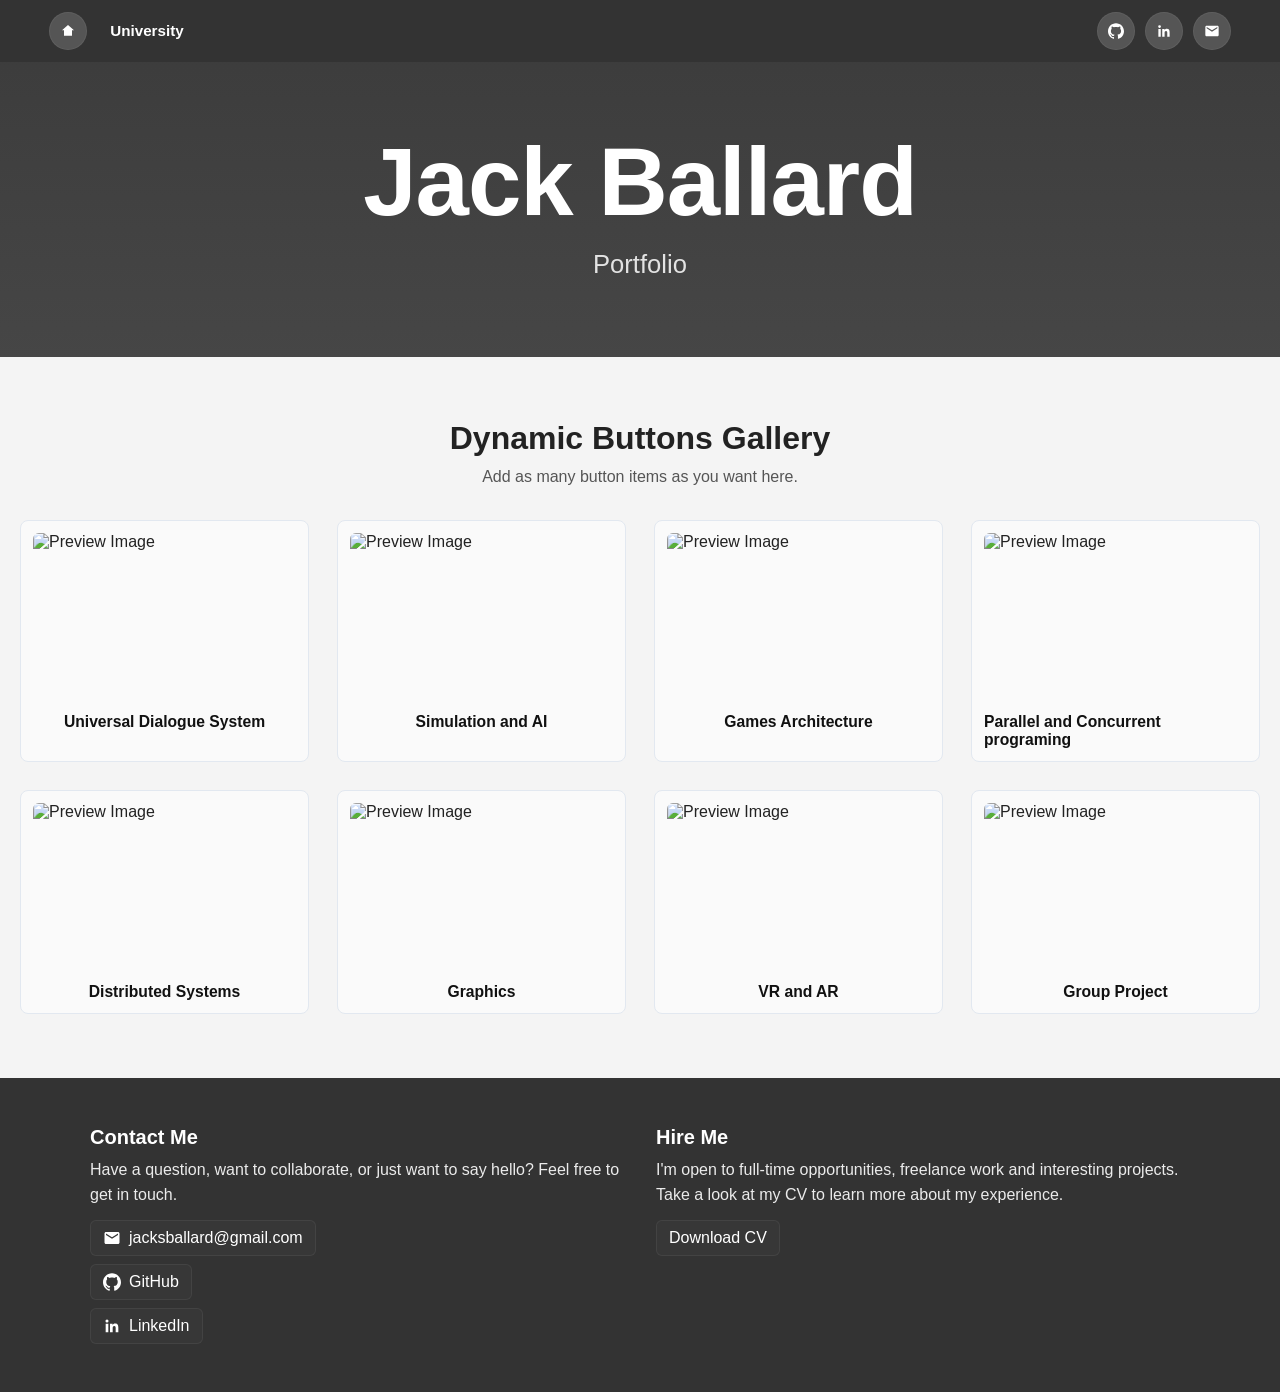
==== pages/game-jams.html @ 9f95c2d2 "attempt at a global navigation bar" ====
<!DOCTYPE html>
<html lang="en">
<head>
    <meta charset="UTF-8">
    <meta name="viewport" content="width=device-width, initial-scale=1.0">
    <title>Game Jams | Jack Ballard's Website</title>
    <link rel="stylesheet" href="../css/style.css">
</head>
<body>

    <header>
        <div class="nav-groups" role="navigation" aria-label="Main navigation">

            <div class="nav-left">
                <!-- icon-only button (accessible label provided) -->
                <a class="btn btn-icon" href="../index.html" title="Home" aria-label="Home">
                    <svg viewBox="0 0 24 24" aria-hidden="true" focusable="false">
                        <path d="M12 3l9 8h-3v8h-12v-8h-3z" />
                    </svg>
                </a>


                <!-- text-only button (no icon, border invisible until hover) -->
                <a class="btn btn-text" href="university.html" title="University">University</a>
            </div>

            <div class="nav-spacer" aria-hidden="true"></div>

            <div class="nav-right">
                <!-- icon-only button (external link opens in new tab) -->
                <a class="btn btn-icon" href="https://github.com/Jack-Ballard" title="GitHub" aria-label="GitHub" target="_blank" rel="noopener noreferrer">
                    <svg viewBox="0 0 24 24" aria-hidden="true" focusable="false">
                        <path d="M12 .297c-6.63 0-12 5.373-12 12 0 5.303 3.438 9.8 8.205 11.385.6.113.82-.258.82-.577 0-.285-.01-1.04-.015-2.04-3.338.724-4.042-1.61-4.042-1.61C4.422 18.07 3.633 17.7 3.633 17.7c-1.087-.744.084-.729.084-.729 1.205.084 1.838 1.236 1.838 1.236 1.07 1.835 2.809 1.305 3.495.998.108-.776.417-1.305.76-1.605-2.665-.3-5.466-1.332-5.466-5.93 0-1.31.465-2.38 1.235-3.22-.135-.303-.54-1.523.105-3.176 0 0 1.005-.322 3.3 1.23.96-.267 1.98-.399 3-.405 1.02.006 2.04.138 3 .405 2.28-1.552 3.285-1.23 3.285-1.23.645 1.653.24 2.873.12 3.176.765.84 1.23 1.91 1.23 3.22 0 4.61-2.805 5.625-5.475 5.92.42.36.81 1.096.81 2.22 0 1.606-.015 2.896-.015 3.286 0 .315.21.69.825.57C20.565 22.092 24 17.592 24 12.297c0-6.627-5.373-12-12-12" />
                    </svg>
                </a>

                <a class="btn btn-icon" href="https://www.linkedin.com/in/jack-ballard-969342292/" title="LinkedIn" aria-label="LinkedIn" target="_blank" rel="noopener noreferrer">
                    <svg viewBox="0 0 24 24" aria-hidden="true" focusable="false">
                        <path d="M20.447 20.452h-3.554v-5.569c0-1.328-.027-3.037-1.852-3.037-1.853 0-2.136 1.445-2.136 2.939v5.667H9.351V9h3.414v1.561h.046c.477-.9 1.637-1.85 3.37-1.85 3.601 0 4.267 2.37 4.267 5.455v6.286zM5.337 7.433a2.062 2.062 0 1 1 0-4.124 2.062 2.062 0 0 1 0 4.124zM7.114 20.452H3.558V9h3.556v11.452z" />
                    </svg>
                </a>

                <!-- icon-only contact button -->
                <a class="btn btn-icon" href="mailto:jacksballard@gmail.com" title="Contact" aria-label="Contact">
                    <svg viewBox="0 0 24 24" aria-hidden="true" focusable="false"><path d="M20 4h-16c-1.1 0-2 .9-2 2v12c0 1.1.9 2 2 2h16c1.1 0 2-.9 2-2v-12c0-1.1-.9-2-2-2zm0 4l-8 5-8-5v-2l8 5 8-5v2z" /></svg>
                </a>
            </div>
        </div>
        </div>
    </header>

    <!-- Hero with giant central title -->
    <section class="hero" aria-labelledby="site-title">
        <div class="hero-inner">
            <h1 id="site-title">Jack Ballard</h1>
            <p>Portfolio</p>
        </div>
    </section>

    <section class="dynamic-section">
        <div class="dynamic-inner">
            <!-- Optional Header perfectly matches your features section -->
            <div class="features-header">
                <h2>Dynamic Buttons Gallery</h2>
                <p>Add as many button items as you want here.</p>
            </div>

            <!-- Dynamic Grid Container -->
            <div class="dynamic-grid">

                <a href="#" class="feature-btn">
                    <img src="your-image.jpg" alt="Preview Image" />
                    <span class="btn-label">Universal Dialogue System</span>
                </a>

                <a href="#" class="feature-btn">
                    <img src="your-image.jpg" alt="Preview Image" />
                    <span class="btn-label">Simulation and AI</span>
                </a>

                <a href="#" class="feature-btn">
                    <img src="your-image.jpg" alt="Preview Image" />
                    <span class="btn-label">Games Architecture</span>
                </a>

                <a href="#" class="feature-btn">
                    <img src="your-image.jpg" alt="Preview Image" />
                    <span class="btn-label">Parallel and Concurrent programing</span>
                </a>

                <a href="#" class="feature-btn">
                    <img src="your-image.jpg" alt="Preview Image" />
                    <span class="btn-label">Distributed Systems</span>
                </a>

                <a href="#" class="feature-btn">
                    <img src="your-image.jpg" alt="Preview Image" />
                    <span class="btn-label">Graphics</span>
                </a>

                <a href="#" class="feature-btn">
                    <img src="your-image.jpg" alt="Preview Image" />
                    <span class="btn-label">VR and AR</span>
                </a>

                <a href="#" class="feature-btn">
                    <img src="your-image.jpg" alt="Preview Image" />
                    <span class="btn-label">Group Project</span>
                </a>

                <!-- Add 1, 5, or 20 more of these seamlessly -->

            </div>
        </div>
    </section>

    <!-- Contact section (bottom, matches header colour) -->
    <section class="contact-section" aria-labelledby="contact-title">
        <div class="contact-inner">
            <div class="contact-left">
                <h3 id="contact-title">Contact Me</h3>
                <p>Have a question, want to collaborate, or just want to say hello? Feel free to get in touch.</p>

                <div class="contact-links" aria-hidden="false">
                    <a href="mailto:jacksballard@gmail.com" title="Email">
                        <svg viewBox="0 0 24 24" aria-hidden="true" focusable="false"><path d="M20 4H4c-1.1 0-2 .9-2 2v12c0 1.1.9 2 2 2h16c1.1 0 2-.9 2-2V6c0-1.1-.9-2-2-2zm0 4l-8 5-8-5V6l8 5 8-5v2z" /></svg>
                        jacksballard@gmail.com
                    </a>

                    <a href="https://github.com/Jack-Ballard" target="_blank" rel="noopener noreferrer" title="GitHub">
                        <svg viewBox="0 0 24 24" aria-hidden="true" focusable="false"><path d="M12 .297c-6.63 0-12 5.373-12 12 0 5.303 3.438 9.8 8.205 11.385.6.113.82-.258.82-.577 0-.285-.01-1.04-.015-2.04-3.338.724-4.042-1.61-4.042-1.61C4.422 18.07 3.633 17.7 3.633 17.7c-1.087-.744.084-.729.084-.729 1.205.084 1.838 1.236 1.838 1.236 1.07 1.835 2.809 1.305 3.495.998.108-.776.417-1.305.76-1.605-2.665-.3-5.466-1.332-5.466-5.93 0-1.31.465-2.38 1.235-3.22-.135-.303-.54-1.523.105-3.176 0 0 1.005-.322 3.3 1.23.96-.267 1.98-.399 3-.405 1.02.006 2.04.138 3 .405 2.28-1.552 3.285-1.23 3.285-1.23.645 1.653.24 2.873.12 3.176.765.84 1.23 1.91 1.23 3.22 0 4.61-2.805 5.625-5.475 5.92.42.36.81 1.096.81 2.22 0 1.606-.015 2.896-.015 3.286 0 .315.21.69.825.57C20.565 22.092 24 17.592 24 12.297c0-6.627-5.373-12-12-12" /></svg>
                        GitHub
                    </a>

                    <a href="https://www.linkedin.com/in/jack-ballard-969342292/" target="_blank" rel="noopener noreferrer" title="LinkedIn">
                        <svg viewBox="0 0 24 24" aria-hidden="true" focusable="false"><path d="M20.447 20.452h-3.554v-5.569c0-1.328-.027-3.037-1.852-3.037-1.853 0-2.136 1.445-2.136 2.939v5.667H9.351V9h3.414v1.561h.046c.477-.9 1.637-1.85 3.37-1.85 3.601 0 4.267 2.37 4.267 5.455v6.286zM5.337 7.433a2.062 2.062 0 1 1 0-4.124 2.062 2.062 0 0 1 0 4.124zM7.114 20.452H3.558V9h3.556v11.452z" /></svg>
                        LinkedIn
                    </a>
                </div>
            </div>

            <div class="contact-right">
                <h3>Hire Me</h3>
                <p style="margin:8px 0 12px 0; color:rgba(255,255,255,0.9);">
                    I'm open to full-time opportunities, freelance work and interesting projects. Take a look at my CV to learn more about my experience.
                </p>

                <!-- CV download button: ensure the file is placed at assets/downloads/Jack-Ballard-CV.pdf -->
                <a class="contact-download" href="assets/pdfs/Jack_Ballard_CV.pdf" download title="Download CV" aria-label="Download CV">
                    Download CV
                </a>

            </div>
        </div>
    </section>

</body>
</html>
---- css/style.css ----
/* =========================================================================
   1. Base & Global Styles
   ========================================================================= */
body {
    font-family: Arial, sans-serif;
    margin: 0;
    padding: 0;
    background-color: #f4f4f4;
}

p {
    line-height: 1.6;
}

img {
    max-width: 100%;
    height: auto;
}

video {
    max-width: 100%;
    height: auto;
}

/* =========================================================================
   2. Reusable Layouts & Containers
   ========================================================================= */
.container {
    display: flex;
    flex-wrap: wrap;
    justify-content: space-around;
    padding: 20px;
}

.content {
    flex: 1;
    padding: 20px;
    max-width: 600px;
    box-sizing: border-box;
}

.image {
    flex: 1;
    padding: 20px;
    max-width: 600px;
    box-sizing: border-box;
    text-align: center;
}

.video {
    flex: 1;
    padding: 20px;
    max-width: 600px;
    box-sizing: border-box;
    text-align: center;
}

/* =========================================================================
   3. Global Components
   ========================================================================= */
/* Buttons */
.btn {
    display: inline-flex;
    align-items: center;
    gap: 8px;
    color: white;
    text-decoration: none;
    border-radius: 6px;
    font-weight: 600;
    font-size: 0.95rem;
    line-height: 1;
    cursor: pointer;
    transition: background .14s ease, border-color .14s ease, color .14s ease;
    border: 1px solid rgba(255,255,255,0.06);
    padding: 8px 12px;
    background: #555;
}

.btn svg {
    width: 16px;
    height: 16px;
    fill: currentColor;
    display: block;
}

.btn-icon {
    width: 36px;
    height: 36px;
    padding: 0;
    border-radius: 50%;
    justify-content: center;
    background: #555;
    border: 1px solid rgba(255,255,255,0.06);
}

.btn-icon:hover,
.btn-icon:focus {
    background: #777;
    outline: none;
}

.btn-text {
    background: transparent;
    border: 1px solid transparent;
    padding: 8px 12px;
    color: white;
}

.btn-text:hover,
.btn-text:focus {
    border-color: rgba(255,255,255,0.18);
    background: rgba(255,255,255,0.03);
    outline: none;
}

/* =========================================================================
   4. Header
   ========================================================================= */

header {
    background-color: #333;
    color: white;
    padding: 12px 20px;
}

.header-inner {
    display: flex;
    align-items: center;
    gap: 12px;
    max-width: 1100px;
    margin: 0 auto;
}

.brand {
    display: flex;
    flex-direction: column;
    align-items: flex-start;
    min-width: 220px;
}

.brand h1 {
    margin: 0;
    font-size: 1.25rem;
}

.brand p {
    margin: 2px 0 0 0;
    font-size: 0.95rem;
}

/* =========================================================================
   5. Navigation Buttons
   ========================================================================= */
.nav-groups {
    display: flex;
    align-items: center;
    justify-content: center;
    gap: 450px;
}

.nav-left,
.nav-right {
    display: flex;
    gap: 10px;
    align-items: center;
}


/* =========================================================================
   6. Hero Title
   ========================================================================= */
.hero {
    background: linear-gradient(180deg, rgba(51,51,51,0.95), rgba(51,51,51,0.9));
    color: white;
    display: flex;
    align-items: center;
    justify-content: center;
    text-align: center;
    padding: 72px 20px;
}

.hero-inner {
    max-width: 1100px;
    width: 100%;
}

.hero h1 {
    margin: 0;
    font-size: clamp(2.5rem, 8vw, 6rem);
    line-height: 1;
    font-weight: 800;
    letter-spacing: -1px;
}

.hero p {
    margin: 14px 0 0;
    font-size: clamp(1rem, 2.5vw, 1.6rem);
    color: rgba(255,255,255,0.85);
}

/* =========================================================================
   7. Intro Section
   ========================================================================= */
#intro {
    background-color: #dde3ee;
    padding: 50px 20px;
    display: flex;
    align-items: center;
    justify-content: center;
    gap: 50px;
}

#intro .content {
    flex: 0 1 800px;
    padding: 10px;
    max-width: 800px;
    box-sizing: border-box;
}

#intro .image {
    flex: 0 0 380px;
    padding: 10px;
    max-width: 380px;
    box-sizing: border-box;
    text-align: center;
}

#intro .image img {
    width: 100%;
    max-width: 360px;
    aspect-ratio: 1 / 1;
    object-fit: cover;
    border-radius: 50%;
    display: block;
    margin: 0 auto;
    box-shadow: 0 6px 18px rgba(0,0,0,0.12);
    border: 6px solid #ffffff;
}

/* =========================================================================
   8. Skills Section
   ========================================================================= */
.skills-section {
    background-color: #ffffff;
    padding: 56px 20px;
}

.skills-inner {
    max-width: 1100px;
    margin: 0 auto;
    display: grid;
    grid-template-columns: 1fr;
    gap: 24px;
}

.skills-header {
    text-align: center;
    margin-bottom: 8px;
}

.skills-grid {
    display: grid;
    grid-template-columns: repeat(auto-fit, minmax(180px, 1fr));
    gap: 16px;
    align-items: start;
}

.skill-group {
    background: #f8fafc;
    border: 1px solid #e6eef6;
    padding: 16px;
    border-radius: 10px;
    box-shadow: 0 6px 18px rgba(0,0,0,0.04);
}

.skill-group h4 {
    margin: 0 0 10px 0;
    font-size: 1rem;
    color: #111827;
}

.skill-list {
    display: flex;
    flex-wrap: wrap;
    gap: 8px;
    margin: 0;
    padding: 0;
    list-style: none;
}

.skill-list li {
    background: #fff;
    border: 1px solid #e2e8f0;
    padding: 6px 10px;
    border-radius: 999px;
    font-size: 0.9rem;
    color: #111827;
    box-shadow: 0 2px 6px rgba(0,0,0,0.03);
}

.proficiency {
    margin-top: 12px;
    display: grid;
    gap: 8px;
}

.proficiency .row {
    display: flex;
    justify-content: space-between;
    font-size: 0.85rem;
    color: #334155;
}

.bar {
    height: 8px;
    background: #e6eef6;
    border-radius: 6px;
    overflow: hidden;
    margin-top: 6px;
}

.bar > span {
    display: block;
    height: 100%;
    background: linear-gradient(90deg, #2563eb, #06b6d4);
    border-radius: 6px;
}

/* =========================================================================
   9. Features Section
   ========================================================================= */
.features-section {
    background-color: #f4f4f4;
    padding: 64px 20px;
}

.features-inner {
    max-width: 1280px;
    margin: 0 auto;
}

.features-header {
    text-align: center;
    margin-bottom: 30px;
    color: #222;
}

.features-header h2 {
    margin: 0 0 8px 0;
    font-size: 2rem;
    line-height: 1.1;
}

.features-header p {
    margin: 0;
    color: #555;
    max-width: 820px;
    margin-left: auto;
    margin-right: auto;
}

.three-cols {
    margin-top: 22px;
    padding: 0;
    display: grid;
    grid-template-columns: repeat(3, 1fr);
    gap: 28px;
    align-items: start;
}

.feature {
    background: #fff;
    padding: 24px;
    border-radius: 10px;
    box-shadow: 0 10px 28px rgba(0,0,0,0.06);
    display: flex;
    flex-direction: column;
    gap: 12px;
    min-height: 360px;
}

.feature h3 {
    margin: 0 0 8px 0;
    font-size: 1.2rem;
}

.feature p {
    margin: 0;
    color: #333;
    line-height: 1.5;
    flex: 1;
}

.feature-btn {
    display: inline-flex;
    flex-direction: column;
    align-items: center;
    gap: 10px;
    text-decoration: none;
    color: #222;
    background: #fafafa;
    border: 1px solid #e2e8f0;
    padding: 12px;
    border-radius: 8px;
    width: 100%;
    box-sizing: border-box;
    transition: transform .12s ease, box-shadow .12s ease;
}

.feature-btn:hover,
.feature-btn:focus {
    transform: translateY(-4px);
    box-shadow: 0 12px 36px rgba(0,0,0,0.08);
    outline: none;
}

.feature-btn img {
    width: 100%;
    height: 170px;
    object-fit: cover;
    border-radius: 6px;
    display: block;
}

.feature-btn .btn-label {
    font-weight: 700;
    font-size: 0.98rem;
    color: #111;
}

/* =========================================================================
   10. Dynamic Grid Section
   ========================================================================= */

.dynamic-section {
    background-color: #f4f4f4; /* Matches existing sections, tweak if needed */
    padding: 64px 20px;
}

.dynamic-inner {
    max-width: 1280px;
    margin: 0 auto;
}

/* 
   Auto-fit dynamically adds columns based on available space.
   minmax(250px, 1fr) ensures buttons don't get smaller than 250px wide 
   but will stretch to fill remaining space (1fr).
*/
.dynamic-grid {
    display: grid;
    grid-template-columns: repeat(auto-fit, minmax(250px, 1fr));
    gap: 28px;
    padding: 0;
    margin-top: 22px;
    align-items: stretch;
}

/* =========================================================================
   11. Contact Section
   ========================================================================= */

.contact-section {
    background-color: #333;
    color: #ffffff;
    padding: 48px 20px;
}

.contact-inner {
    max-width: 1100px;
    margin: 0 auto;
    display: flex;
    gap: 32px;
    align-items: flex-start;
    justify-content: space-between;
    flex-wrap: wrap;
}

.contact-left {
    flex: 1 1 380px;
    min-width: 260px;
}

.contact-right {
    flex: 1 1 380px;
    min-width: 260px;
}

.contact-left h3,
.contact-right h3 {
    margin: 0 0 8px 0;
    color: #fff;
    font-size: 1.25rem;
}

.contact-left p {
    margin: 0 0 12px 0;
    color: rgba(255,255,255,0.9);
    line-height: 1.6;
}

.contact-links {
    display: flex;
    flex-direction: column;
    gap: 8px;
    align-items: flex-start;
}

.contact-links a {
    display: inline-flex;
    align-items: center;
    gap: 8px;
    color: #fff;
    text-decoration: none;
    padding: 8px 12px;
    border: 1px solid rgba(255,255,255,0.06);
    border-radius: 6px;
    background: rgba(255,255,255,0.02);
    margin-right: 0;
}

.contact-links a:hover,
.contact-links a:focus {
    background: rgba(255,255,255,0.05);
    border-color: rgba(255,255,255,0.12);
}

.contact-links a svg {
    width: 18px;
    height: 18px;
    fill: currentColor;
}

.contact-form {
    display: grid;
    gap: 10px;
}

.contact-form input,
.contact-form textarea {
    width: 100%;
    padding: 10px;
    border-radius: 6px;
    border: 1px solid rgba(255,255,255,0.12);
    background: rgba(255,255,255,0.03);
    color: #fff;
    box-sizing: border-box;
    font-size: 0.95rem;
    resize: vertical;
}

.contact-form input::placeholder,
.contact-form textarea::placeholder {
    color: rgba(255,255,255,0.65);
}

.contact-form button {
    background: #06b6d4;
    color: #032027;
    border: none;
    padding: 10px 14px;
    border-radius: 6px;
    font-weight: 700;
    cursor: pointer;
    width: fit-content;
}

.contact-download {
    display: inline-flex;
    align-items: center;
    gap: 8px;
    color: #fff;
    background: rgba(255,255,255,0.02);
    padding: 8px 12px;
    border-radius: 6px;
    font-weight: 500;
    text-decoration: none;
    border: 1px solid rgba(255,255,255,0.06);
    transition: background 0.2s ease, border-color 0.2s ease;
}

.contact-download:hover,
.contact-download:focus {
    background: rgba(255,255,255,0.05);
    border-color: rgba(255,255,255,0.12);
    outline: none;
}

/* =========================================================================
   12. Media Queries (Ordered Descending)
   ========================================================================= */

@media (max-width: 1100px) {
    .features-inner {
        padding: 0 16px;
    }
}

@media (max-width: 900px) {
    .three-cols {
        grid-template-columns: repeat(2, 1fr);
    }
}

@media (max-width: 720px) {
    .header-inner {
        flex-direction: column;
        align-items: center;
    }

    .brand {
        align-items: center;
        text-align: center;
    }

    .nav-groups {
        width: 100%;
    }

    .nav-spacer {
        display: none;
    }

    .nav-left,
    .nav-right {
        justify-content: center;
        flex-wrap: wrap;
    }

    .btn-icon {
        width: 40px;
        height: 40px;
    }

    .hero {
        padding: 48px 16px;
    }

    .image img {
        max-width: 200px;
    }

    #intro {
        padding: 28px 12px;
    }

    .skills-inner {
        gap: 18px;
    }

    .contact-inner {
        gap: 18px;
    }

    .contact-left,
    .contact-right {
        min-width: 100%;
    }
}

@media (max-width: 600px) {
    .three-cols {
        grid-template-columns: 1fr;
    }

    .feature {
        min-height: auto;
    }

    .feature-btn img {
        height: 160px;
    }
}
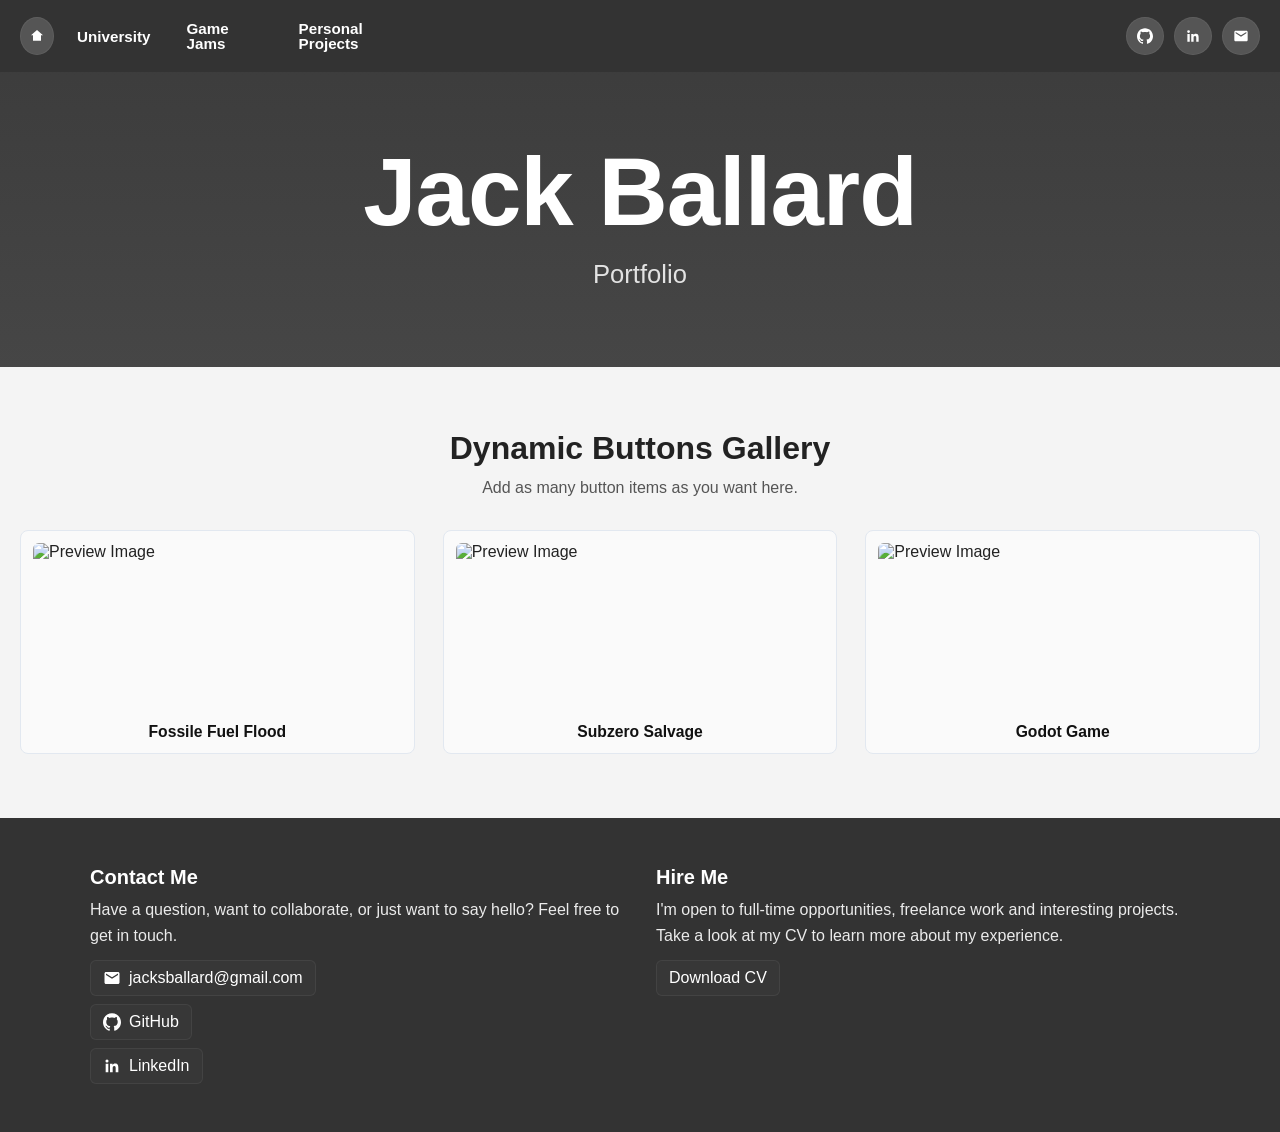
==== commit 9ef3ca3f: "more pages added, gallery view style created" ====
--- a/pages/game-jams.html
+++ b/pages/game-jams.html
@@ -22,6 +22,8 @@
 
                 <!-- text-only button (no icon, border invisible until hover) -->
                 <a class="btn btn-text" href="university.html" title="University">University</a>
+                <a class="btn btn-text" href="game-jams.html" title="Game-Jams">Game Jams</a>
+                <a class="btn btn-text" href="personal-projects.html" title="Personal-Projects">Personal Projects</a>
             </div>
 
             <div class="nav-spacer" aria-hidden="true"></div>
@@ -70,44 +72,18 @@
 
                 <a href="#" class="feature-btn">
                     <img src="your-image.jpg" alt="Preview Image" />
-                    <span class="btn-label">Universal Dialogue System</span>
+                    <span class="btn-label">Fossile Fuel Flood</span>
                 </a>
 
                 <a href="#" class="feature-btn">
                     <img src="your-image.jpg" alt="Preview Image" />
-                    <span class="btn-label">Simulation and AI</span>
+                    <span class="btn-label">Subzero Salvage</span>
                 </a>
 
                 <a href="#" class="feature-btn">
                     <img src="your-image.jpg" alt="Preview Image" />
-                    <span class="btn-label">Games Architecture</span>
+                    <span class="btn-label">Godot Game</span>
                 </a>
-
-                <a href="#" class="feature-btn">
-                    <img src="your-image.jpg" alt="Preview Image" />
-                    <span class="btn-label">Parallel and Concurrent programing</span>
-                </a>
-
-                <a href="#" class="feature-btn">
-                    <img src="your-image.jpg" alt="Preview Image" />
-                    <span class="btn-label">Distributed Systems</span>
-                </a>
-
-                <a href="#" class="feature-btn">
-                    <img src="your-image.jpg" alt="Preview Image" />
-                    <span class="btn-label">Graphics</span>
-                </a>
-
-                <a href="#" class="feature-btn">
-                    <img src="your-image.jpg" alt="Preview Image" />
-                    <span class="btn-label">VR and AR</span>
-                </a>
-
-                <a href="#" class="feature-btn">
-                    <img src="your-image.jpg" alt="Preview Image" />
-                    <span class="btn-label">Group Project</span>
-                </a>
-
                 <!-- Add 1, 5, or 20 more of these seamlessly -->
 
             </div>
--- a/css/style.css
+++ b/css/style.css
@@ -155,7 +155,7 @@
     display: flex;
     align-items: center;
     justify-content: center;
-    gap: 450px;
+    gap: 350px;
 }
 
 .nav-left,
@@ -457,7 +457,134 @@
 }
 
 /* =========================================================================
-   11. Contact Section
+   11. Split Content Section (Media & Text)
+   ========================================================================= */
+
+.split-section {
+    background-color: #ffffff; /* Or #f4f4f4 if you want to match other sections */
+    padding: 64px 20px;
+}
+
+.split-inner {
+    max-width: 1280px;
+    margin: 0 auto;
+    display: grid;
+    /* Two equal columns. Change to '1.5fr 1fr' if you want the media larger than the text */
+    grid-template-columns: 1fr 1fr;
+    gap: 48px;
+    align-items: start; /* Aligns both columns to the top */
+}
+
+/* The side containing the text */
+.split-content {
+    display: flex;
+    flex-direction: column;
+    gap: 16px; /* Spacing between title, paragraphs, buttons, etc. */
+    margin-top: var(--split-margin-top, 60px);
+}
+
+    .split-content h2 {
+        margin: 0 0 8px 0;
+        font-size: 2rem;
+        color: #222;
+        line-height: 1.1;
+    }
+
+    .split-content p {
+        margin: 0;
+        color: #444;
+    }
+
+/* The side containing the image or video */
+.split-media {
+    width: 100%;
+    border-radius: 12px;
+    overflow: hidden;
+    box-shadow: 0 10px 30px rgba(0,0,0,0.08); /* Optional drop shadow */
+}
+
+    .split-media img,
+    .split-media video {
+        width: 100%;
+        height: auto;
+        display: block;
+        object-fit: cover;
+    }
+
+/* Responsive stacking for smaller screens */
+@media (max-width: 900px) {
+    .split-inner {
+        grid-template-columns: 1fr; /* Stack into a single column */
+        gap: 32px;
+    }
+
+    /* Optional: Swap the order so media is always on top on mobile */
+    .split-media {
+        order: -1;
+    }
+}
+
+/* =========================================================================
+   12. Image Gallery Section
+   ========================================================================= */
+.gallery-section {
+    background-color: #f4f4f4;
+    padding: 64px 20px;
+}
+
+.gallery-inner {
+    max-width: 1280px;
+    margin: 0 auto;
+}
+
+.gallery-header {
+    text-align: center;
+    margin-bottom: 30px;
+}
+
+    .gallery-header h2 {
+        margin: 0 0 8px 0;
+        font-size: 2rem;
+        color: #222;
+    }
+
+/* 
+   Auto-fit Grid: Stretches images to fill rows. 
+   minmax(300px, 1fr) ensures images are at least 300px wide.
+*/
+.gallery-grid {
+    display: grid;
+    grid-template-columns: repeat(auto-fit, minmax(300px, 1fr));
+    gap: 16px;
+    padding: 0;
+}
+
+.gallery-item {
+    position: relative;
+    border-radius: 8px;
+    overflow: hidden;
+    box-shadow: 0 4px 12px rgba(0,0,0,0.1);
+    /* Set a consistent aspect ratio (e.g., 16:9) */
+    aspect-ratio: 16 / 9;
+    background-color: #ddd; /* Placeholder background */
+}
+
+    .gallery-item img {
+        width: 100%;
+        height: 100%;
+        object-fit: cover; /* Forces the image to fill the squarish area without stretching */
+        display: block;
+        transition: transform 0.3s ease;
+    }
+
+    /* Add a slight zoom effect on hover for interactivity */
+    .gallery-item:hover img,
+    .gallery-item:focus img {
+        transform: scale(1.05);
+    }
+
+/* =========================================================================
+   13. Contact Section
    ========================================================================= */
 
 .contact-section {
@@ -587,7 +714,7 @@
 }
 
 /* =========================================================================
-   12. Media Queries (Ordered Descending)
+   14. Media Queries (Ordered Descending)
    ========================================================================= */
 
 @media (max-width: 1100px) {
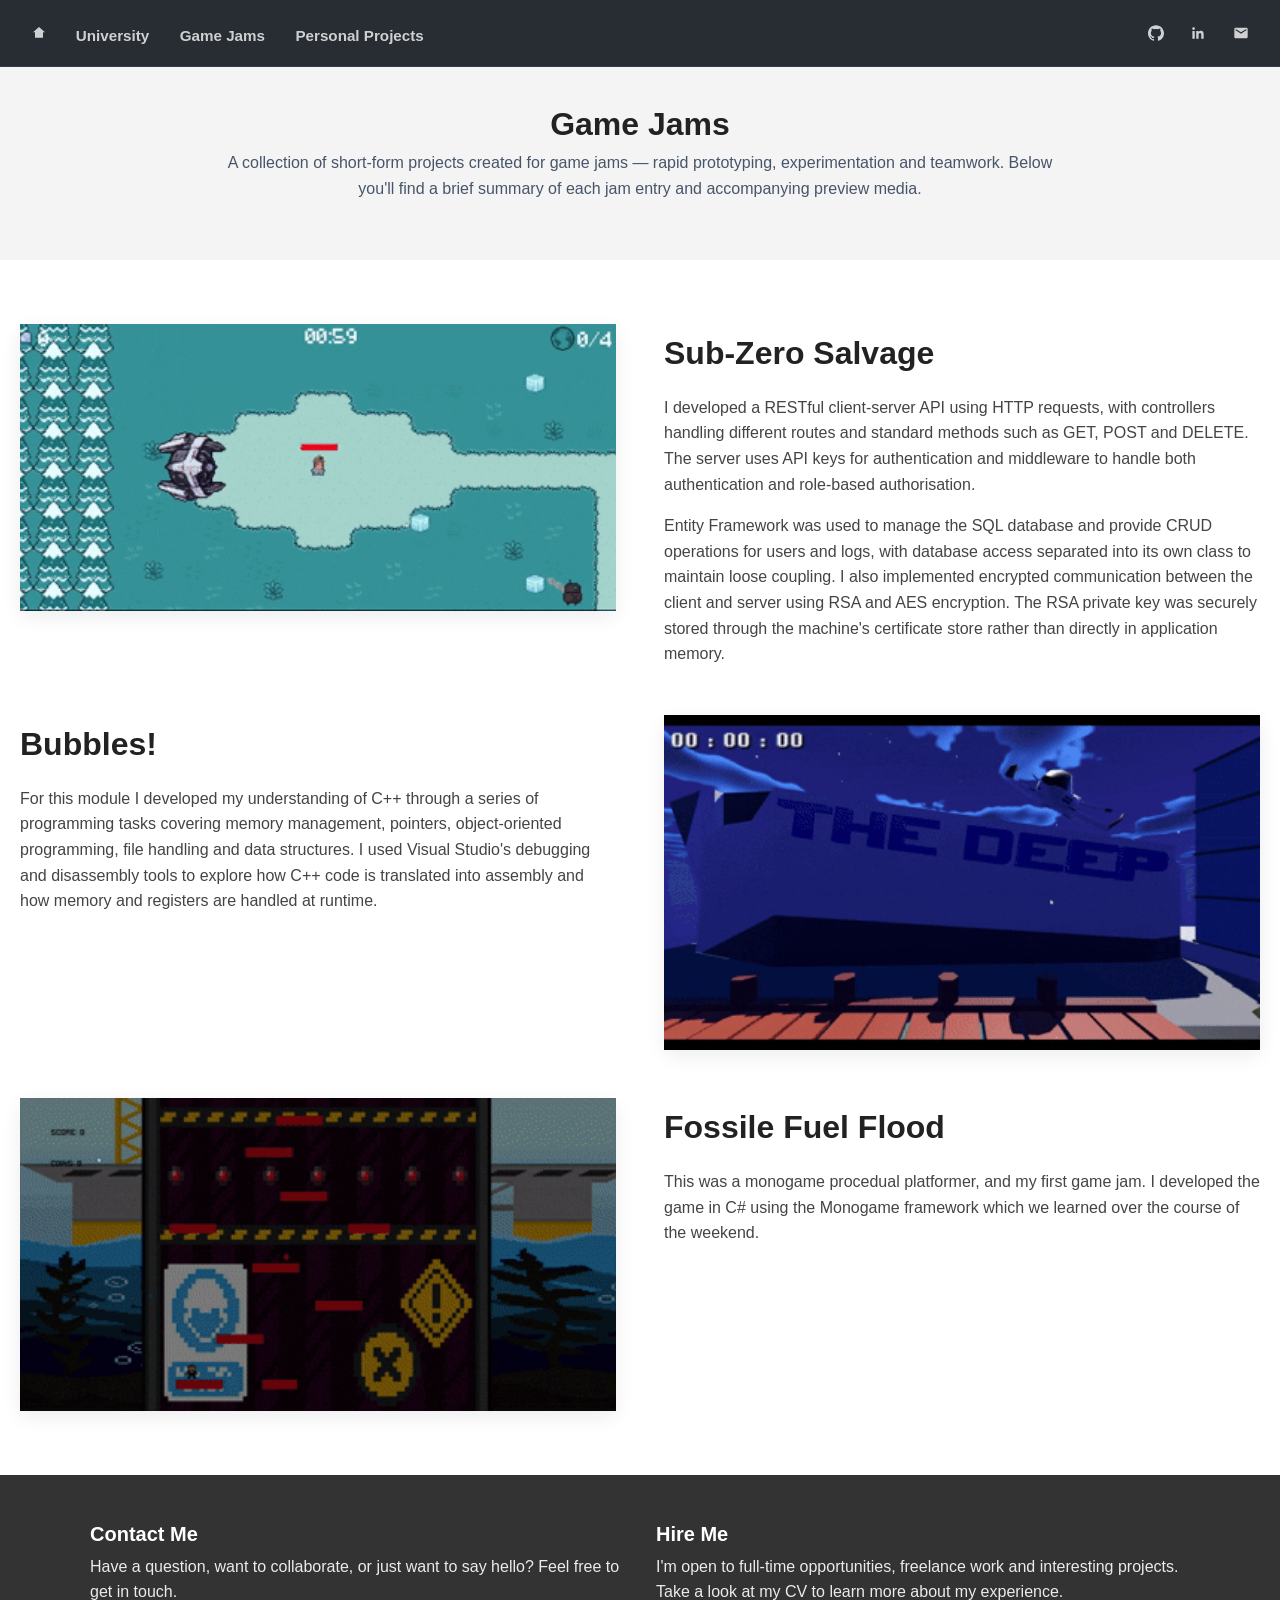
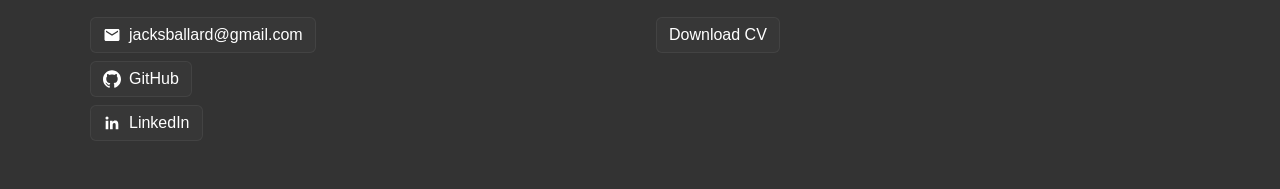
==== commit 2a5197df: "slnx commited, assets added, repos linked" ====
--- a/pages/game-jams.html
+++ b/pages/game-jams.html
@@ -51,44 +51,122 @@
         </div>
     </header>
 
-    <!-- Hero with giant central title -->
-    <section class="hero" aria-labelledby="site-title">
-        <div class="hero-inner">
-            <h1 id="site-title">Jack Ballard</h1>
-            <p>Portfolio</p>
+    <!--<section class="dynamic-section">
+        <div class="dynamic-inner">-->
+    <!-- Optional Header perfectly matches your features section -->
+    <!--<div class="features-header">
+        <h2>Dynamic Buttons Gallery</h2>
+        <p>Add as many button items as you want here.</p>
+    </div>-->
+    <!-- Dynamic Grid Container -->
+    <!--<div class="dynamic-grid">
+
+        <a href="#" class="feature-btn">
+            <img src="../assets/gifs/fossile.gif" alt="Preview Image" />
+            <span class="btn-label">Fossile Fuel Flood</span>
+        </a>
+
+        <a href="#" class="feature-btn">
+            <img src="../assets/gifs/subzero.gif" alt="Preview Image" />
+            <span class="btn-label">Subzero Salvage</span>
+        </a>
+
+        <a href="#" class="feature-btn">
+            <img src="../assets/gifs/bubbles.gif" alt="Preview Image" />
+            <span class="btn-label">Bubbles</span>
+        </a>-->
+    <!-- Add 1, 5, or 20 more of these seamlessly -->
+    <!--</div>
+        </div>
+    </section>-->
+    <!-- Page title / intro -->
+
+    <section class="features-section" aria-labelledby="game-jams-title" style="padding-top:40px; padding-bottom:28px;">
+        <div class="features-inner">
+            <div class="features-header" role="region" aria-labelledby="game-jams-title">
+                <h2 id="game-jams-title">Game Jams</h2>
+                <p style="margin:8px 0 0; color:#475569; max-width:840px; margin-left:auto; margin-right:auto;">
+                    A collection of short-form projects created for game jams — rapid prototyping, experimentation and teamwork.
+                    Below you'll find a brief summary of each jam entry and accompanying preview media.
+                </p>
+            </div>
         </div>
     </section>
 
-    <section class="dynamic-section">
-        <div class="dynamic-inner">
-            <!-- Optional Header perfectly matches your features section -->
-            <div class="features-header">
-                <h2>Dynamic Buttons Gallery</h2>
-                <p>Add as many button items as you want here.</p>
-            </div>
-
-            <!-- Dynamic Grid Container -->
-            <div class="dynamic-grid">
-
-                <a href="#" class="feature-btn">
-                    <img src="your-image.jpg" alt="Preview Image" />
-                    <span class="btn-label">Fossile Fuel Flood</span>
-                </a>
-
-                <a href="#" class="feature-btn">
-                    <img src="your-image.jpg" alt="Preview Image" />
-                    <span class="btn-label">Subzero Salvage</span>
-                </a>
-
-                <a href="#" class="feature-btn">
-                    <img src="your-image.jpg" alt="Preview Image" />
-                    <span class="btn-label">Godot Game</span>
-                </a>
-                <!-- Add 1, 5, or 20 more of these seamlessly -->
-
-            </div>
+    <!--- Split content section-->
+    <section class="split-section">
+        <div class="split-inner">
+
+            <div class="gallery-item">
+                <img src="../assets/gifs/subzero.gif" alt="Gallery Image 3" />
+            </div>
+
+
+            <!-- Text Output (Right Side by default) -->
+            <div class="split-content" id="distributed-systems" style="--split-margin-top: 12px">
+                <h2>Sub-Zero Salvage</h2>
+                <p>
+                    I developed a RESTful client-server API using HTTP requests, with controllers handling different routes and standard methods such as GET, POST and DELETE.
+                    The server uses API keys for authentication and middleware to handle both authentication and role-based authorisation.
+                </p>
+                <p>
+                    Entity Framework was used to manage the SQL database and provide CRUD operations for users and logs, with database access separated into its own class to maintain loose coupling.
+                    I also implemented encrypted communication between the client and server using RSA and AES encryption. The RSA private key was securely stored through the machine's certificate store rather than directly in application memory.
+                </p>
+
+                <!-- You can also easily add your existing buttons here -->
+                <!--<div>
+                    <a href="#" class="btn">View on GitHub</a>
+                </div>-->
+            </div>
+
+
+
+            <!-- Text Output (Right Side by default) -->
+            <div class="split-content" style="--split-margin-top: 12px">
+                <h2>Bubbles!</h2>
+                <p>
+                    For this module I developed my understanding of C++ through a series of programming tasks covering memory management, pointers, object-oriented programming, file handling and data structures.
+                    I used Visual Studio's debugging and disassembly tools to explore how C++ code is translated into assembly and how memory and registers are handled at runtime.
+                </p>
+                <p>
+
+                </p>
+
+                <!-- You can also easily add your existing buttons here -->
+                <!--<div>
+                    <a href="#" class="btn">View on GitHub</a>
+                </div>-->
+            </div>
+
+            <div class="gallery-item">
+                <img src="../assets/gifs/bubbles.gif" alt="Gallery Image 3" />
+            </div>
+
+            <div class="gallery-item">
+                <img src="../assets/gifs/fossile.gif" alt="Gallery Image 3" />
+            </div>
+
+            <!-- Text Output (Right Side by default) -->
+            <div class="split-content" style="--split-margin-top: 12px">
+                <h2>Fossile Fuel Flood</h2>
+                <p>
+                    This was a monogame procedual platformer, and my first game jam. I developed the game in C# using the Monogame framework which we learned over the course of the weekend.
+                </p>
+                <p>
+
+                </p>
+
+                <!-- You can also easily add your existing buttons here -->
+                <!--<div>
+                    <a href="#" class="btn">View on GitHub</a>
+                </div>-->
+            </div>
+
+
         </div>
     </section>
+
 
     <!-- Contact section (bottom, matches header colour) -->
     <section class="contact-section" aria-labelledby="contact-title">
